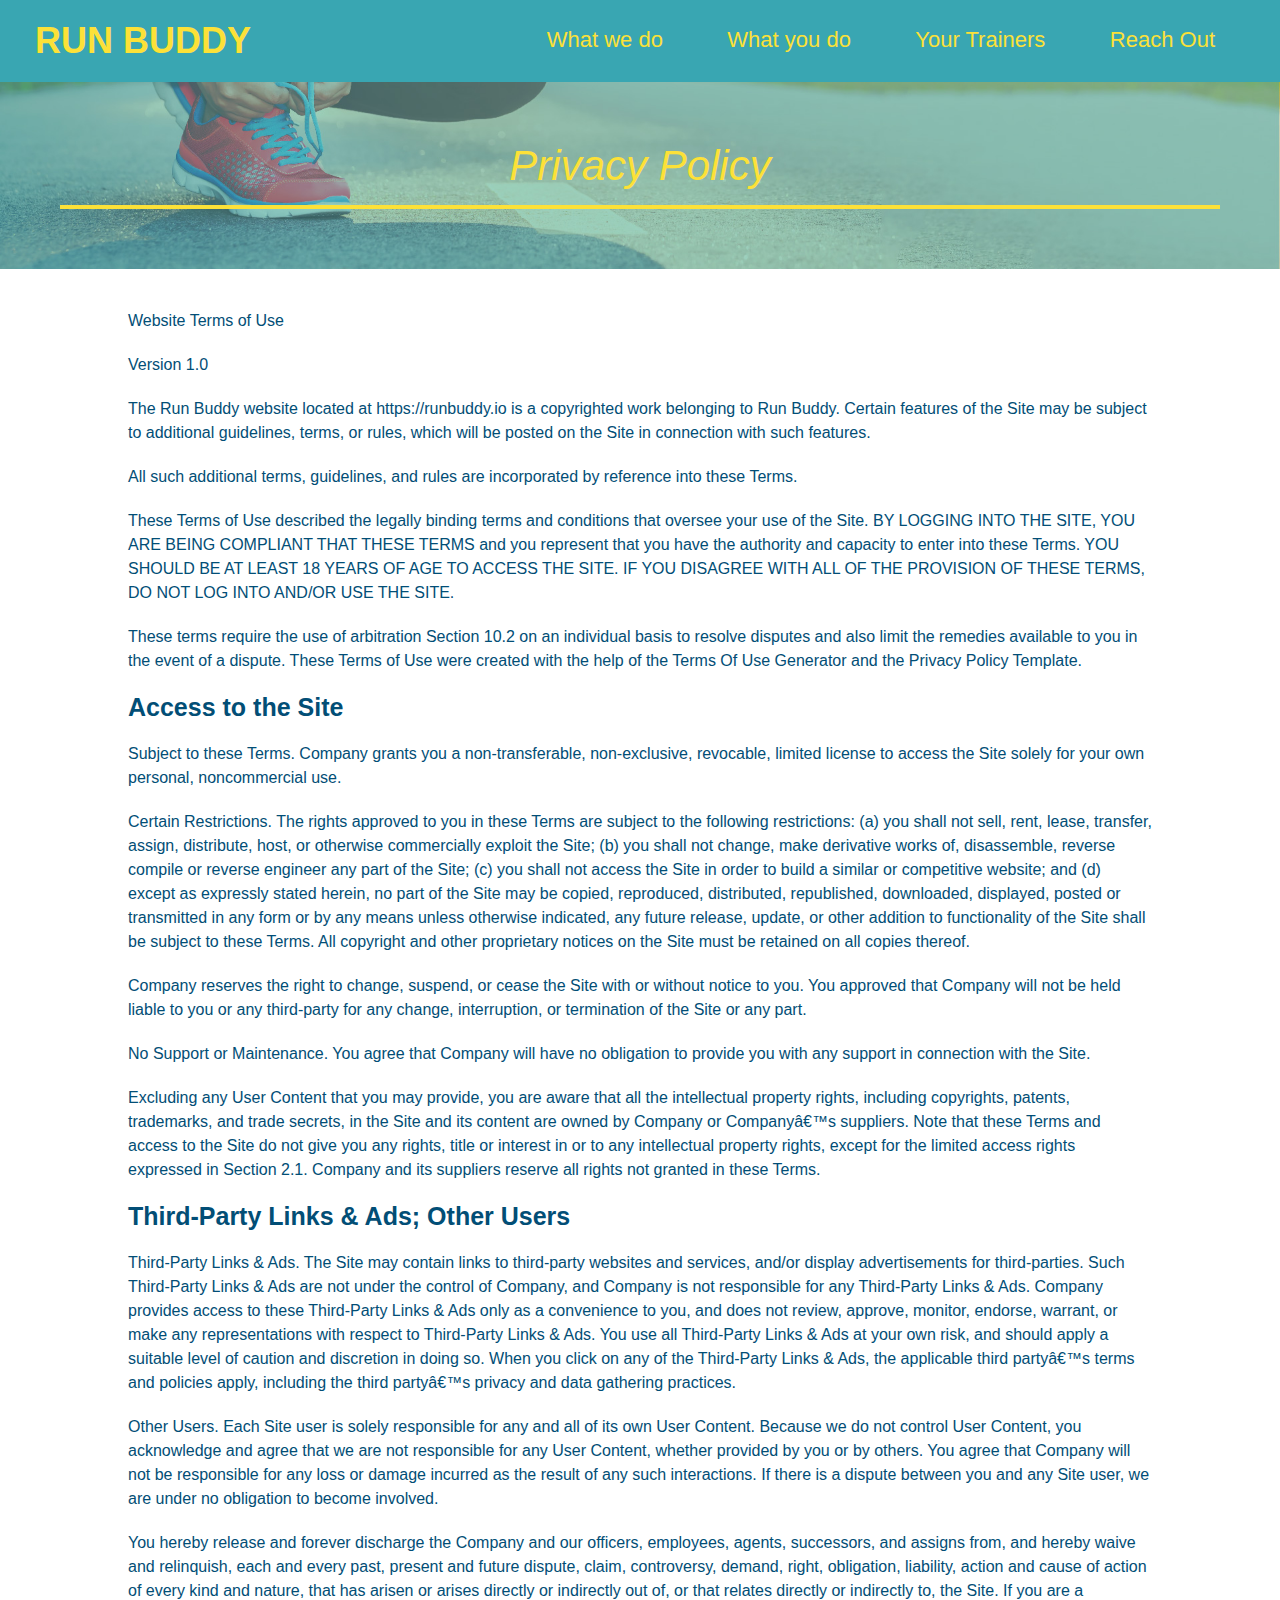
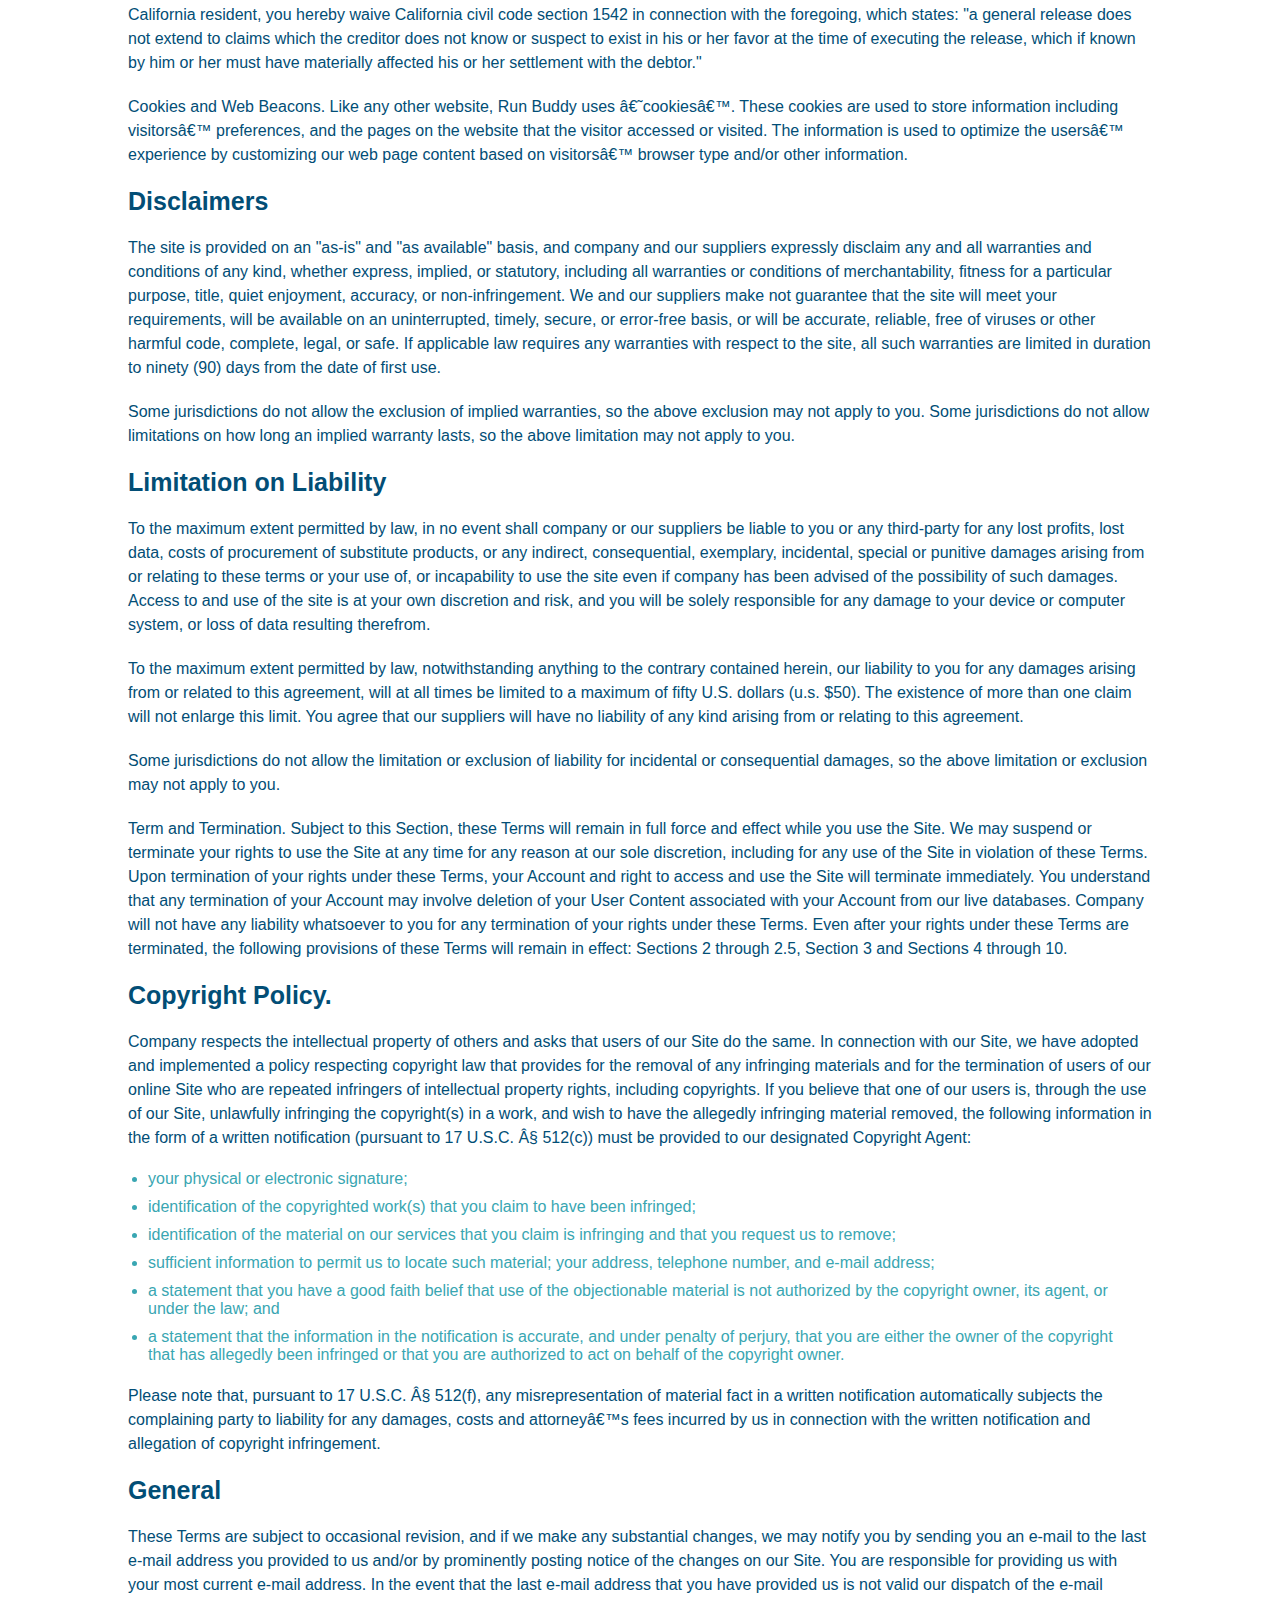
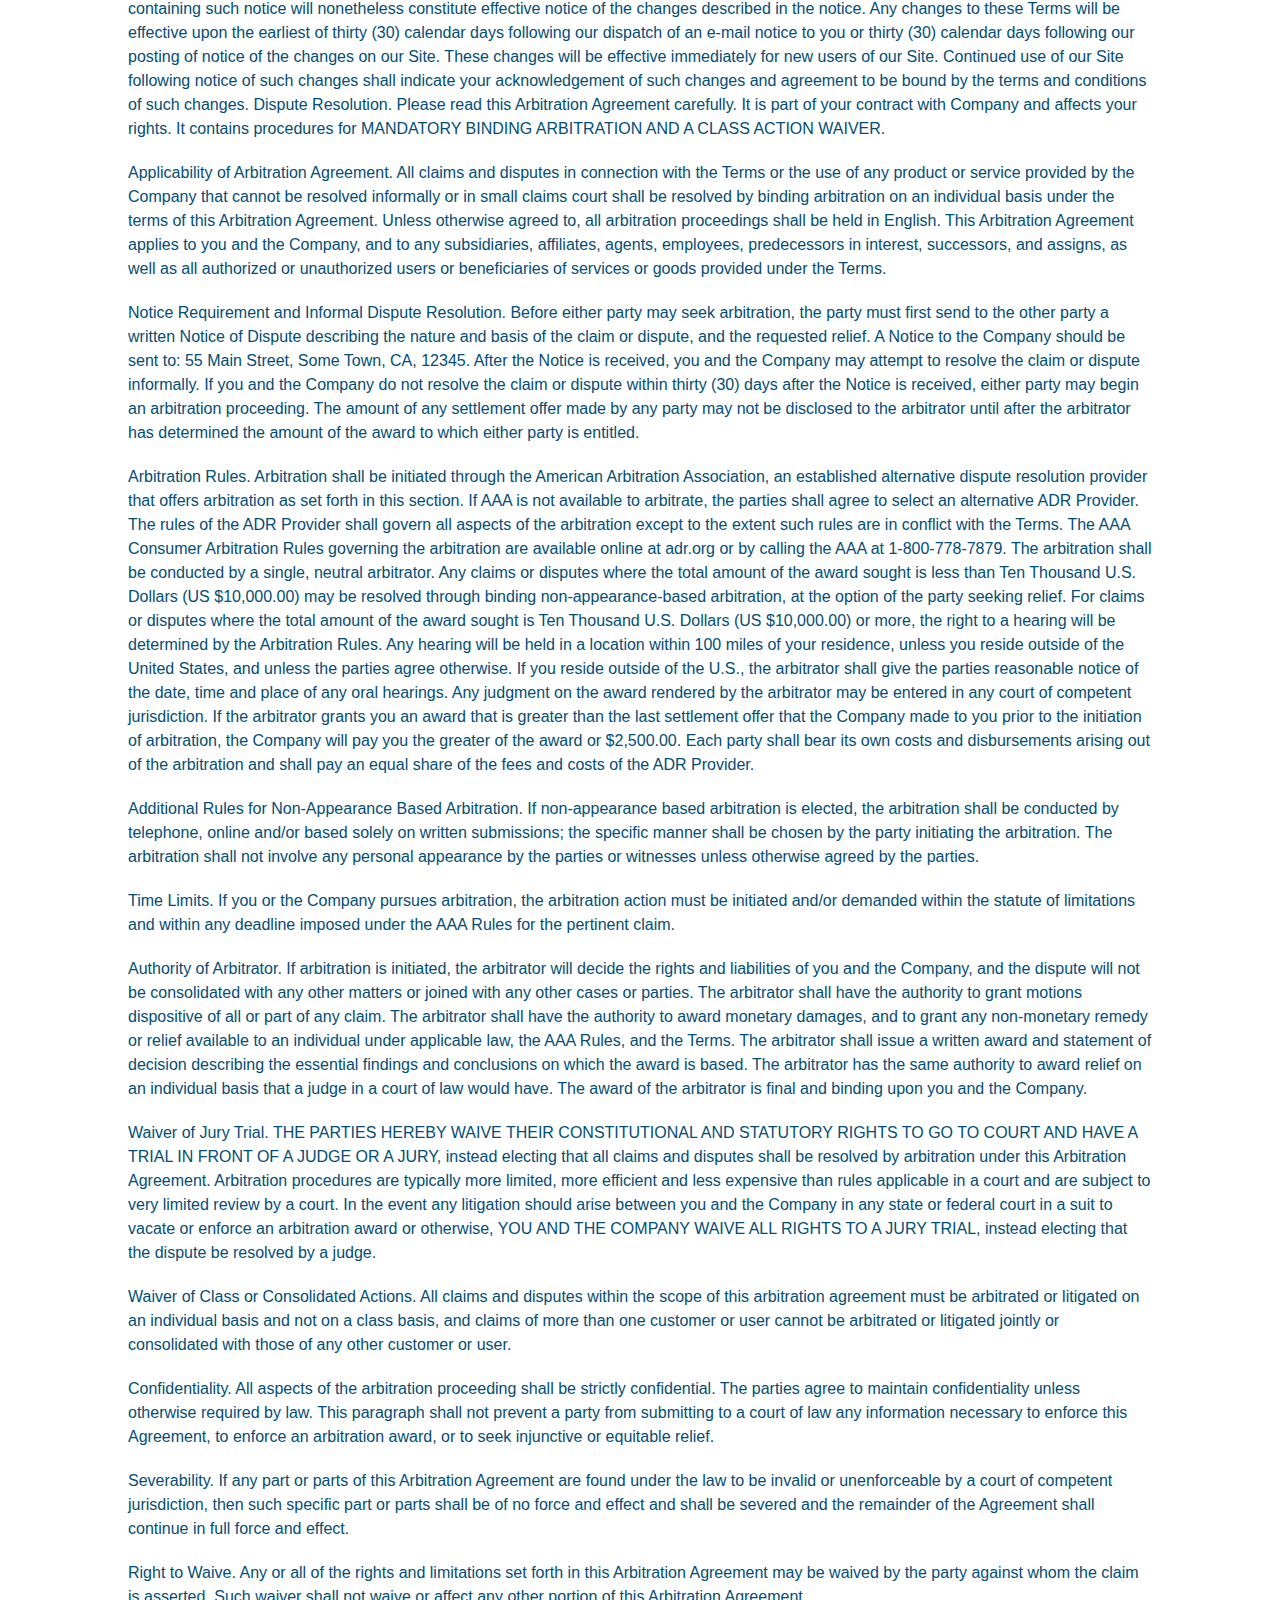
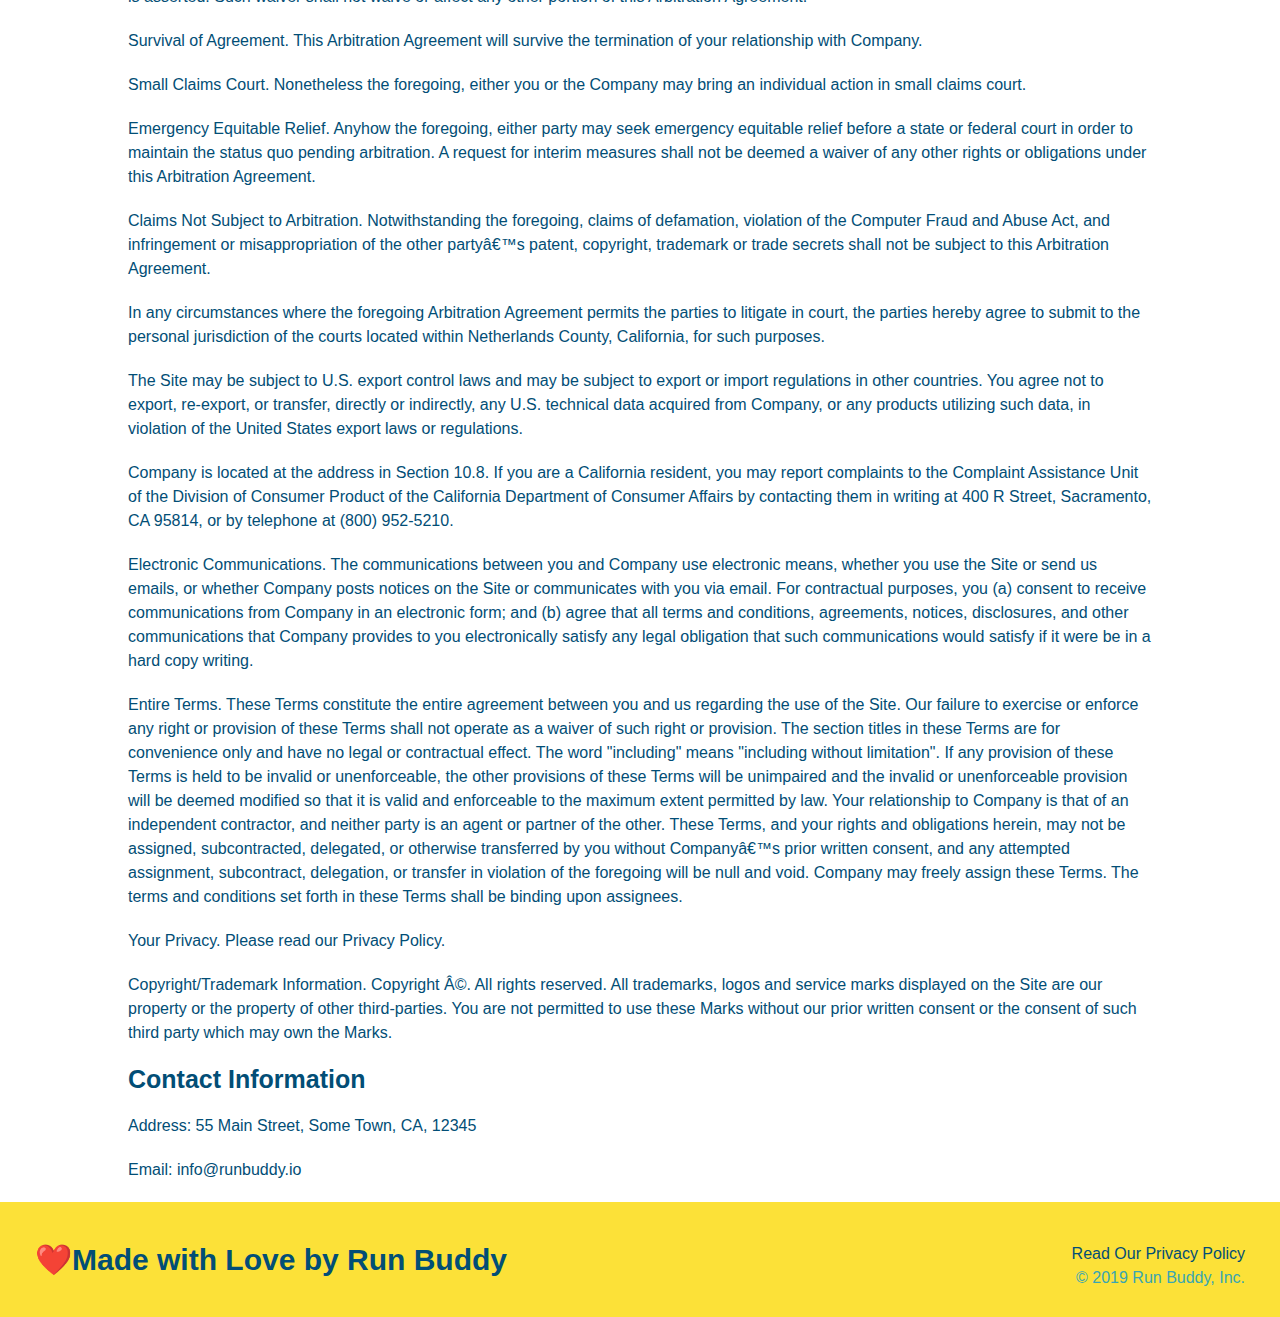
==== privacy-policy.html @ 8afc2231 "privacy policy" ====
<!DOCTYPE html>
    <html lang="en">
        <head>
            <meta charset="UTF-8">
            <title>Privacy Policy- Run Buddy</title>
            <link rel="stylesheet" href="./assets/css/style.css">
            <link rel="stylesheet" href="./assets/css/secondary-styles.css">
        </head>
        <body>
            <header>
                <h1>
                    <a href="/">RUN BUDDY</a>
               </h1>
                   <nav>
                       <!--Unordered List Elements-->
                       <ul>
                           <!--List item elements-->
                           <li>
                               <a href="index.html#what-we-do">What we do</a>
                           </li>
           
                           <li>
                               <a href="index.html#what-you-do">What you do</a>
                           </li>
           
                           <li>
                               <a href="index.html#your-trainers">Your Trainers</a>
                           </li>
           
                           <li>
                               <a href="index.html#reach-out">Reach Out</a>
                           </li>
                       </ul>
                   </nav>
                </header>
            
            
    <section class="hero">
        <h2 class="page-title">
             Privacy Policy
        </h2>

    </section>
    <article class="secondary-content">
        <p>
            Website Terms of Use
          </p>
    
          <p>
            Version 1.0
          </p>
    
          <p>
            The Run Buddy website located at https://runbuddy.io is a copyrighted work belonging to Run Buddy. Certain
            features of the Site may be subject to additional guidelines, terms, or rules, which will be posted on the Site
            in connection with such features.
          </p>
    
          <p>
            All such additional terms, guidelines, and rules are incorporated by reference into these Terms.
          </p>
    
          <p>
            These Terms of Use described the legally binding terms and conditions that oversee your use of the Site. BY
            LOGGING INTO THE SITE, YOU ARE BEING COMPLIANT THAT THESE TERMS and you represent that you have the authority
            and capacity to enter into these Terms. YOU SHOULD BE AT LEAST 18 YEARS OF AGE TO ACCESS THE SITE. IF YOU
            DISAGREE WITH ALL OF THE PROVISION OF THESE TERMS, DO NOT LOG INTO AND/OR USE THE SITE.
          </p>
    
          <p>
            These terms require the use of arbitration Section 10.2 on an individual basis to resolve disputes and also
            limit the remedies available to you in the event of a dispute. These Terms of Use were created with the help of
            the Terms Of Use Generator and the Privacy Policy Template.
          </p>
    
          <h3>
            Access to the Site
          </h3>
    
          <p>
            Subject to these Terms. Company grants you a non-transferable, non-exclusive, revocable, limited license to
            access the Site solely for your own personal, noncommercial use.
          </p>
    
          <p>
            Certain Restrictions. The rights approved to you in these Terms are subject to the following restrictions: (a)
            you shall not sell, rent, lease, transfer, assign, distribute, host, or otherwise commercially exploit the Site;
            (b) you shall not change, make derivative works of, disassemble, reverse compile or reverse engineer any part of
            the Site; (c) you shall not access the Site in order to build a similar or competitive website; and (d) except
            as expressly stated herein, no part of the Site may be copied, reproduced, distributed, republished, downloaded,
            displayed, posted or transmitted in any form or by any means unless otherwise indicated, any future release,
            update, or other addition to functionality of the Site shall be subject to these Terms. All copyright and other
            proprietary notices on the Site must be retained on all copies thereof.
          </p>
    
          <p>
            Company reserves the right to change, suspend, or cease the Site with or without notice to you. You approved
            that Company will not be held liable to you or any third-party for any change, interruption, or termination of
            the Site or any part.
          </p>
    
          <p>
            No Support or Maintenance. You agree that Company will have no obligation to provide you with any support in
            connection with the Site.
          </p>
    
          <p>
            Excluding any User Content that you may provide, you are aware that all the intellectual property rights,
            including copyrights, patents, trademarks, and trade secrets, in the Site and its content are owned by Company
            or Companyâ€™s suppliers. Note that these Terms and access to the Site do not give you any rights, title or
            interest in or to any intellectual property rights, except for the limited access rights expressed in Section
            2.1. Company and its suppliers reserve all rights not granted in these Terms.
          </p>
    
          <h3>
            Third-Party Links & Ads; Other Users
          </h3>
    
          <p>
            Third-Party Links & Ads. The Site may contain links to third-party websites and services, and/or display
            advertisements for third-parties. Such Third-Party Links & Ads are not under the control of Company, and Company
            is not responsible for any Third-Party Links & Ads. Company provides access to these Third-Party Links & Ads
            only as a convenience to you, and does not review, approve, monitor, endorse, warrant, or make any
            representations with respect to Third-Party Links & Ads. You use all Third-Party Links & Ads at your own risk,
            and should apply a suitable level of caution and discretion in doing so. When you click on any of the
            Third-Party Links & Ads, the applicable third partyâ€™s terms and policies apply, including the third partyâ€™s
            privacy and data gathering practices.
          </p>
    
          <p>
            Other Users. Each Site user is solely responsible for any and all of its own User Content. Because we do not
            control User Content, you acknowledge and agree that we are not responsible for any User Content, whether
            provided by you or by others. You agree that Company will not be responsible for any loss or damage incurred as
            the result of any such interactions. If there is a dispute between you and any Site user, we are under no
            obligation to become involved.
          </p>
    
          <p>
            You hereby release and forever discharge the Company and our officers, employees, agents, successors, and
            assigns from, and hereby waive and relinquish, each and every past, present and future dispute, claim,
            controversy, demand, right, obligation, liability, action and cause of action of every kind and nature, that has
            arisen or arises directly or indirectly out of, or that relates directly or indirectly to, the Site. If you are
            a California resident, you hereby waive California civil code section 1542 in connection with the foregoing,
            which states: "a general release does not extend to claims which the creditor does not know or suspect to exist
            in his or her favor at the time of executing the release, which if known by him or her must have materially
            affected his or her settlement with the debtor."
          </p>
    
          <p>
            Cookies and Web Beacons. Like any other website, Run Buddy uses â€˜cookiesâ€™. These cookies are used to store
            information including visitorsâ€™ preferences, and the pages on the website that the visitor accessed or visited.
            The information is used to optimize the usersâ€™ experience by customizing our web page content based on visitorsâ€™
            browser type and/or other information.
          </p>
    
          <h3>
            Disclaimers
          </h3>
    
          <p>
            The site is provided on an "as-is" and "as available" basis, and company and our suppliers expressly disclaim
            any and all warranties and conditions of any kind, whether express, implied, or statutory, including all
            warranties or conditions of merchantability, fitness for a particular purpose, title, quiet enjoyment, accuracy,
            or non-infringement. We and our suppliers make not guarantee that the site will meet your requirements, will be
            available on an uninterrupted, timely, secure, or error-free basis, or will be accurate, reliable, free of
            viruses or other harmful code, complete, legal, or safe. If applicable law requires any warranties with respect
            to the site, all such warranties are limited in duration to ninety (90) days from the date of first use.
          </p>
    
          <p>
            Some jurisdictions do not allow the exclusion of implied warranties, so the above exclusion may not apply to
            you. Some jurisdictions do not allow limitations on how long an implied warranty lasts, so the above limitation
            may not apply to you.
          </p>
    
          <h3>
            Limitation on Liability
          </h3>
    
          <p>
            To the maximum extent permitted by law, in no event shall company or our suppliers be liable to you or any
            third-party for any lost profits, lost data, costs of procurement of substitute products, or any indirect,
            consequential, exemplary, incidental, special or punitive damages arising from or relating to these terms or
            your use of, or incapability to use the site even if company has been advised of the possibility of such
            damages. Access to and use of the site is at your own discretion and risk, and you will be solely responsible
            for any damage to your device or computer system, or loss of data resulting therefrom.
          </p>
    
          <p>
            To the maximum extent permitted by law, notwithstanding anything to the contrary contained herein, our liability
            to you for any damages arising from or related to this agreement, will at all times be limited to a maximum of
            fifty U.S. dollars (u.s. $50). The existence of more than one claim will not enlarge this limit. You agree that
            our suppliers will have no liability of any kind arising from or relating to this agreement.
          </p>
    
          <p>
            Some jurisdictions do not allow the limitation or exclusion of liability for incidental or consequential
            damages, so the above limitation or exclusion may not apply to you.
          </p>
    
          <p>
            Term and Termination. Subject to this Section, these Terms will remain in full force and effect while you use
            the Site. We may suspend or terminate your rights to use the Site at any time for any reason at our sole
            discretion, including for any use of the Site in violation of these Terms. Upon termination of your rights under
            these Terms, your Account and right to access and use the Site will terminate immediately. You understand that
            any termination of your Account may involve deletion of your User Content associated with your Account from our
            live databases. Company will not have any liability whatsoever to you for any termination of your rights under
            these Terms. Even after your rights under these Terms are terminated, the following provisions of these Terms
            will remain in effect: Sections 2 through 2.5, Section 3 and Sections 4 through 10.
          </p>
    
          <h3>
            Copyright Policy.
          </h3>
    
          <p>
            Company respects the intellectual property of others and asks that users of our Site do the same. In connection
            with our Site, we have adopted and implemented a policy respecting copyright law that provides for the removal
            of any infringing materials and for the termination of users of our online Site who are repeated infringers of
            intellectual property rights, including copyrights. If you believe that one of our users is, through the use of
            our Site, unlawfully infringing the copyright(s) in a work, and wish to have the allegedly infringing material
            removed, the following information in the form of a written notification (pursuant to 17 U.S.C. Â§ 512(c)) must
            be provided to our designated Copyright Agent:
          </p>
    
          <ul>
            <li>
              your physical or electronic signature;
            </li>
            <li>
              identification of the copyrighted work(s) that you claim to have been infringed;
            </li>
            <li>
              identification of the material on our services that you claim is infringing and that you request us to remove;
            </li>
            <li>
              sufficient information to permit us to locate such material; your address, telephone number, and e-mail
              address;
            </li>
            <li>
              a statement that you have a good faith belief that use of the objectionable material is not authorized by the
              copyright owner, its agent, or under the law; and
            </li>
            <li>
              a statement that the information in the notification is accurate, and under penalty of perjury, that you are
              either the owner of the copyright that has allegedly been infringed or that you are authorized to act on
              behalf of the copyright owner.
            </li>
          </ul>
    
          <p>
            Please note that, pursuant to 17 U.S.C. Â§ 512(f), any misrepresentation of material fact in a written
            notification automatically subjects the complaining party to liability for any damages, costs and attorneyâ€™s
            fees incurred by us in connection with the written notification and allegation of copyright infringement.
          </p>
    
          <h3>
            General
          </h3>
    
          <p>
            These Terms are subject to occasional revision, and if we make any substantial changes, we may notify you by
            sending you an e-mail to the last e-mail address you provided to us and/or by prominently posting notice of the
            changes on our Site. You are responsible for providing us with your most current e-mail address. In the event
            that the last e-mail address that you have provided us is not valid our dispatch of the e-mail containing such
            notice will nonetheless constitute effective notice of the changes described in the notice. Any changes to these
            Terms will be effective upon the earliest of thirty (30) calendar days following our dispatch of an e-mail
            notice to you or thirty (30) calendar days following our posting of notice of the changes on our Site. These
            changes will be effective immediately for new users of our Site. Continued use of our Site following notice of
            such changes shall indicate your acknowledgement of such changes and agreement to be bound by the terms and
            conditions of such changes. Dispute Resolution. Please read this Arbitration Agreement carefully. It is part of
            your contract with Company and affects your rights. It contains procedures for MANDATORY BINDING ARBITRATION AND
            A CLASS ACTION WAIVER.
          </p>
    
          <p>
            Applicability of Arbitration Agreement. All claims and disputes in connection with the Terms or the use of any
            product or service provided by the Company that cannot be resolved informally or in small claims court shall be
            resolved by binding arbitration on an individual basis under the terms of this Arbitration Agreement. Unless
            otherwise agreed to, all arbitration proceedings shall be held in English. This Arbitration Agreement applies to
            you and the Company, and to any subsidiaries, affiliates, agents, employees, predecessors in interest,
            successors, and assigns, as well as all authorized or unauthorized users or beneficiaries of services or goods
            provided under the Terms.
          </p>
    
          <p>
            Notice Requirement and Informal Dispute Resolution. Before either party may seek arbitration, the party must
            first send to the other party a written Notice of Dispute describing the nature and basis of the claim or
            dispute, and the requested relief. A Notice to the Company should be sent to: 55 Main Street, Some Town, CA,
            12345. After the Notice is received, you and the Company may attempt to resolve the claim or dispute informally.
            If you and the Company do not resolve the claim or dispute within thirty (30) days after the Notice is received,
            either party may begin an arbitration proceeding. The amount of any settlement offer made by any party may not
            be disclosed to the arbitrator until after the arbitrator has determined the amount of the award to which either
            party is entitled.
          </p>
    
          <p>
            Arbitration Rules. Arbitration shall be initiated through the American Arbitration Association, an established
            alternative dispute resolution provider that offers arbitration as set forth in this section. If AAA is not
            available to arbitrate, the parties shall agree to select an alternative ADR Provider. The rules of the ADR
            Provider shall govern all aspects of the arbitration except to the extent such rules are in conflict with the
            Terms. The AAA Consumer Arbitration Rules governing the arbitration are available online at adr.org or by
            calling the AAA at 1-800-778-7879. The arbitration shall be conducted by a single, neutral arbitrator. Any
            claims or disputes where the total amount of the award sought is less than Ten Thousand U.S. Dollars (US
            $10,000.00) may be resolved through binding non-appearance-based arbitration, at the option of the party seeking
            relief. For claims or disputes where the total amount of the award sought is Ten Thousand U.S. Dollars (US
            $10,000.00) or more, the right to a hearing will be determined by the Arbitration Rules. Any hearing will be
            held in a location within 100 miles of your residence, unless you reside outside of the United States, and
            unless the parties agree otherwise. If you reside outside of the U.S., the arbitrator shall give the parties
            reasonable notice of the date, time and place of any oral hearings. Any judgment on the award rendered by the
            arbitrator may be entered in any court of competent jurisdiction. If the arbitrator grants you an award that is
            greater than the last settlement offer that the Company made to you prior to the initiation of arbitration, the
            Company will pay you the greater of the award or $2,500.00. Each party shall bear its own costs and
            disbursements arising out of the arbitration and shall pay an equal share of the fees and costs of the ADR
            Provider.
          </p>
    
          <p>
            Additional Rules for Non-Appearance Based Arbitration. If non-appearance based arbitration is elected, the
            arbitration shall be conducted by telephone, online and/or based solely on written submissions; the specific
            manner shall be chosen by the party initiating the arbitration. The arbitration shall not involve any personal
            appearance by the parties or witnesses unless otherwise agreed by the parties.
          </p>
    
          <p>
            Time Limits. If you or the Company pursues arbitration, the arbitration action must be initiated and/or demanded
            within the statute of limitations and within any deadline imposed under the AAA Rules for the pertinent claim.
          </p>
    
          <p>
            Authority of Arbitrator. If arbitration is initiated, the arbitrator will decide the rights and liabilities of
            you and the Company, and the dispute will not be consolidated with any other matters or joined with any other
            cases or parties. The arbitrator shall have the authority to grant motions dispositive of all or part of any
            claim. The arbitrator shall have the authority to award monetary damages, and to grant any non-monetary remedy
            or relief available to an individual under applicable law, the AAA Rules, and the Terms. The arbitrator shall
            issue a written award and statement of decision describing the essential findings and conclusions on which the
            award is based. The arbitrator has the same authority to award relief on an individual basis that a judge in a
            court of law would have. The award of the arbitrator is final and binding upon you and the Company.
          </p>
    
          <p>
            Waiver of Jury Trial. THE PARTIES HEREBY WAIVE THEIR CONSTITUTIONAL AND STATUTORY RIGHTS TO GO TO COURT AND HAVE
            A TRIAL IN FRONT OF A JUDGE OR A JURY, instead electing that all claims and disputes shall be resolved by
            arbitration under this Arbitration Agreement. Arbitration procedures are typically more limited, more efficient
            and less expensive than rules applicable in a court and are subject to very limited review by a court. In the
            event any litigation should arise between you and the Company in any state or federal court in a suit to vacate
            or enforce an arbitration award or otherwise, YOU AND THE COMPANY WAIVE ALL RIGHTS TO A JURY TRIAL, instead
            electing that the dispute be resolved by a judge.
          </p>
    
          <p>
            Waiver of Class or Consolidated Actions. All claims and disputes within the scope of this arbitration agreement
            must be arbitrated or litigated on an individual basis and not on a class basis, and claims of more than one
            customer or user cannot be arbitrated or litigated jointly or consolidated with those of any other customer or
            user.
          </p>
    
          <p>
            Confidentiality. All aspects of the arbitration proceeding shall be strictly confidential. The parties agree to
            maintain confidentiality unless otherwise required by law. This paragraph shall not prevent a party from
            submitting to a court of law any information necessary to enforce this Agreement, to enforce an arbitration
            award, or to seek injunctive or equitable relief.
          </p>
    
          <p>
            Severability. If any part or parts of this Arbitration Agreement are found under the law to be invalid or
            unenforceable by a court of competent jurisdiction, then such specific part or parts shall be of no force and
            effect and shall be severed and the remainder of the Agreement shall continue in full force and effect.
          </p>
    
          <p>
            Right to Waive. Any or all of the rights and limitations set forth in this Arbitration Agreement may be waived
            by the party against whom the claim is asserted. Such waiver shall not waive or affect any other portion of this
            Arbitration Agreement.
          </p>
    
          <p>
            Survival of Agreement. This Arbitration Agreement will survive the termination of your relationship with
            Company.
          </p>
    
          <p>
            Small Claims Court. Nonetheless the foregoing, either you or the Company may bring an individual action in small
            claims court.
          </p>
    
          <p>
            Emergency Equitable Relief. Anyhow the foregoing, either party may seek emergency equitable relief before a
            state or federal court in order to maintain the status quo pending arbitration. A request for interim measures
            shall not be deemed a waiver of any other rights or obligations under this Arbitration Agreement.
          </p>
    
          <p>
            Claims Not Subject to Arbitration. Notwithstanding the foregoing, claims of defamation, violation of the
            Computer Fraud and Abuse Act, and infringement or misappropriation of the other partyâ€™s patent, copyright,
            trademark or trade secrets shall not be subject to this Arbitration Agreement.
          </p>
    
          <p>
            In any circumstances where the foregoing Arbitration Agreement permits the parties to litigate in court, the
            parties hereby agree to submit to the personal jurisdiction of the courts located within Netherlands County,
            California, for such purposes.
          </p>
    
          <p>
            The Site may be subject to U.S. export control laws and may be subject to export or import regulations in other
            countries. You agree not to export, re-export, or transfer, directly or indirectly, any U.S. technical data
            acquired from Company, or any products utilizing such data, in violation of the United States export laws or
            regulations.
          </p>
    
          <p>
            Company is located at the address in Section 10.8. If you are a California resident, you may report complaints
            to the Complaint Assistance Unit of the Division of Consumer Product of the California Department of Consumer
            Affairs by contacting them in writing at 400 R Street, Sacramento, CA 95814, or by telephone at (800) 952-5210.
          </p>
    
          <p>
            Electronic Communications. The communications between you and Company use electronic means, whether you use the
            Site or send us emails, or whether Company posts notices on the Site or communicates with you via email. For
            contractual purposes, you (a) consent to receive communications from Company in an electronic form; and (b)
            agree that all terms and conditions, agreements, notices, disclosures, and other communications that Company
            provides to you electronically satisfy any legal obligation that such communications would satisfy if it were be
            in a hard copy writing.
          </p>
    
          <p>
            Entire Terms. These Terms constitute the entire agreement between you and us regarding the use of the Site. Our
            failure to exercise or enforce any right or provision of these Terms shall not operate as a waiver of such right
            or provision. The section titles in these Terms are for convenience only and have no legal or contractual
            effect. The word "including" means "including without limitation". If any provision of these Terms is held to be
            invalid or unenforceable, the other provisions of these Terms will be unimpaired and the invalid or
            unenforceable provision will be deemed modified so that it is valid and enforceable to the maximum extent
            permitted by law. Your relationship to Company is that of an independent contractor, and neither party is an
            agent or partner of the other. These Terms, and your rights and obligations herein, may not be assigned,
            subcontracted, delegated, or otherwise transferred by you without Companyâ€™s prior written consent, and any
            attempted assignment, subcontract, delegation, or transfer in violation of the foregoing will be null and void.
            Company may freely assign these Terms. The terms and conditions set forth in these Terms shall be binding upon
            assignees.
          </p>
    
          <p>
            Your Privacy. Please read our Privacy Policy.
          </p>
    
          <p>
            Copyright/Trademark Information. Copyright Â©. All rights reserved. All trademarks, logos and service marks
            displayed on the Site are our property or the property of other third-parties. You are not permitted to use
            these Marks without our prior written consent or the consent of such third party which may own the Marks.
          </p>
    
          <h3>
            Contact Information
          </h3>
    
          <p>
            Address: 55 Main Street, Some Town, CA, 12345
          </p>
    
          <p>
            Email: info@runbuddy.io
          </p>

    </article>
    <footer>
         <h2> ❤️Made with Love by Run Buddy</h2>
        <div>
            <a>Read Our Privacy Policy</a><br />
             &copy; 2019 Run Buddy, Inc.
        </div>
    </footer>
        
</body>
</html>
---- assets/css/style.css ----
body {
    /*more on this crazy alpanumerical value in a minute! */
    font-family: helvetica, Arial, Sans-serif;
    color: #39a6b2;
}

*{
 margin: 0;
 padding: 0;
 box-sizing: border-box;
}

/*apply styles to the headers/footers*/
header {
    padding: 20px 35px;
    background-color: #39a6b2;
}

header h1 {
    font-weight: bold;
    font-size: 36px;
    color: #fce138;
    margin: 0;
    display: inline;
}

header a {
    text-decoration: none;
    color: #fce138;
}

header nav {
    float: right;
    margin: 7px 0;
}

header nav ul li{ 
    display: inline;
}

header nav ul li a {
    margin: 0 30px;
    font-weight: lighter;
    font-size: 22px;
}

footer{
    background: #fce138;
    width: 100%;
    padding: 40px 35px;
}

footer h2 {
    display: inline;
    color: #024e76;
    font-size: 30px;
    margin: 0;
}

footer div {
    float: right;
    line-height: 1.5;
    text-align: right;
}

footer a {
    color: #024e76
}
/*end of header/footer styling*/

/*apply styling to form*/

section {
    padding: 60px;
    }

.hero {
    background-image: url("../images/hero-bg.jpg");
    height: 600px;
    background-size: cover;
    background-position: center;
    position: relative;
}

.form {
    color:#024e76;
    background-color: #fce138;
    padding: 20px;
    width: 500px;
    border: solid 3px #024e76;
    position:absolute;
    bottom: 120px;
    right: 140px;
}

.form p {
 margin: 5px 0 15px 0;
}

.form h3 {
    font-size: 24px;
    margin: 0px;
}

.form-input {
    border: solid 1px #024e76;
    display: block;
    padding: 7px 15px;
    font-size: 16px;
    color: #024e76;
    width: 100%;
    margin-bottom: 15px;
}

.form label {
    margin: 0 5px;
}

.form button {
    color: #fce138;
    background-color: #024e76;
    border: none;
    padding: 10px 20px;
    font-size: 16px;
}
/*End for form formatting*/

/*intro formating*/

.intro {
    text-align: center;
}

.intro p {
    line-height: 1.7;
    color: #39a6b2;
    width: 80%;
    font-size: 20px;
    margin: 0 auto;
}

/*end of intro formating*/

/* Steps formating*/

.steps {
    text-align: center;
    background: #fce138;
}

.section-title {
    font-size: 55px;
    color: #024e76;
    margin-bottom: 35px;
    padding: 0 100px 20px 100px;
    display: inline-block;
    border-bottom: 3px solid;
}

.primary-border {
    border-color: #fce138;
}

.secondary-border {
    border-color: #39a6b2;
}

.steps div {
    margin-bottom: 80px;
}

.steps img {
    width: 15%;
    margin: 10px 0;
}

.steps h3 {
    color: #024e76;
    font-size: 46px;
    margin-top: 10px;
}

.steps p {
    color: #39a6b2;
    font-size: 23px;
}

.steps span {
    font-size: 38px;
}

/*trainer formating*/

.trainers {
    text-align: center;
}

.trainer {
    width: 900px;
    margin: 0 auto 30px auto;
    background: #024e76;
    color:#fce138;
    overflow: auto;
}

.trainer img {
    width: 35%;
    float: left;
}

.trainer-bio {
    padding: 35px;
    float: left;
    width: 65%;
}

.text-left {
    text-align: left;
}

.text-right {
    text-align: right;
}

.trainer-bio h3 {
    font-size: 32px;
    margin-bottom: 8px;
}

.trainer-bio h4 {
    font-weight: lighter;
    font-size: 26px;
    margin-bottom: 25px;
}

.trainer-bio p {
    font-size: 17px;
    line-height: 1.3;
}

/*Reach Out Formatting*/

.contact {
    text-align: center;
    background-color: #024e76;
}

.contact h2 {
    color: #fce138;
}

.contact-info iframe {
    width: 400px;
    height: 400px;
}

.contact-info div {
    width: 410px;
    display: inline-block;
    vertical-align: top;
    text-align: left;
    margin: 30px 0 0 60px;
    color: white;
}

.contact-info h3 {
    color: #fce138;
    font-size: 32px;
}

.contact-info p, .contact-info address {
    margin: 20px 0;
    line-height: 1.5;
    font-size: 20px;
    font-style: normal;
}

.contact-info a {
    color: #fce138;
}

/*Reach out formatting ends*/
---- assets/css/secondary-styles.css ----
.hero {
    background-position: bottom;
    height: auto;
    text-align: center;
    margin-bottom: 40px;
}

.page-title {
    color:#fce138;
    display: : inline-block;
    border-bottom: 4px solid;
    padding: 0 80px 15px 80px;
    font-weight: normal;
    font-size: 42px;
    font-style: italic;
}

.secondary-content {
    width: 80%;
    margin: auto;
    color: #024e76;
}

.secondary-content h3{
    font-size: 25px;
    margin: 20px 0 20px 0;
}

.secondary-content p {
    font-size: 16px;
    line-height: 1.5;
    margin: 20px 0 20px 0;
}

.secondary-content ul {
    margin: 15px 20px 15px 20px;
}

.secondary-content li {
    color: #39a6b2;
    margin: 10px 0 10px 0;
}
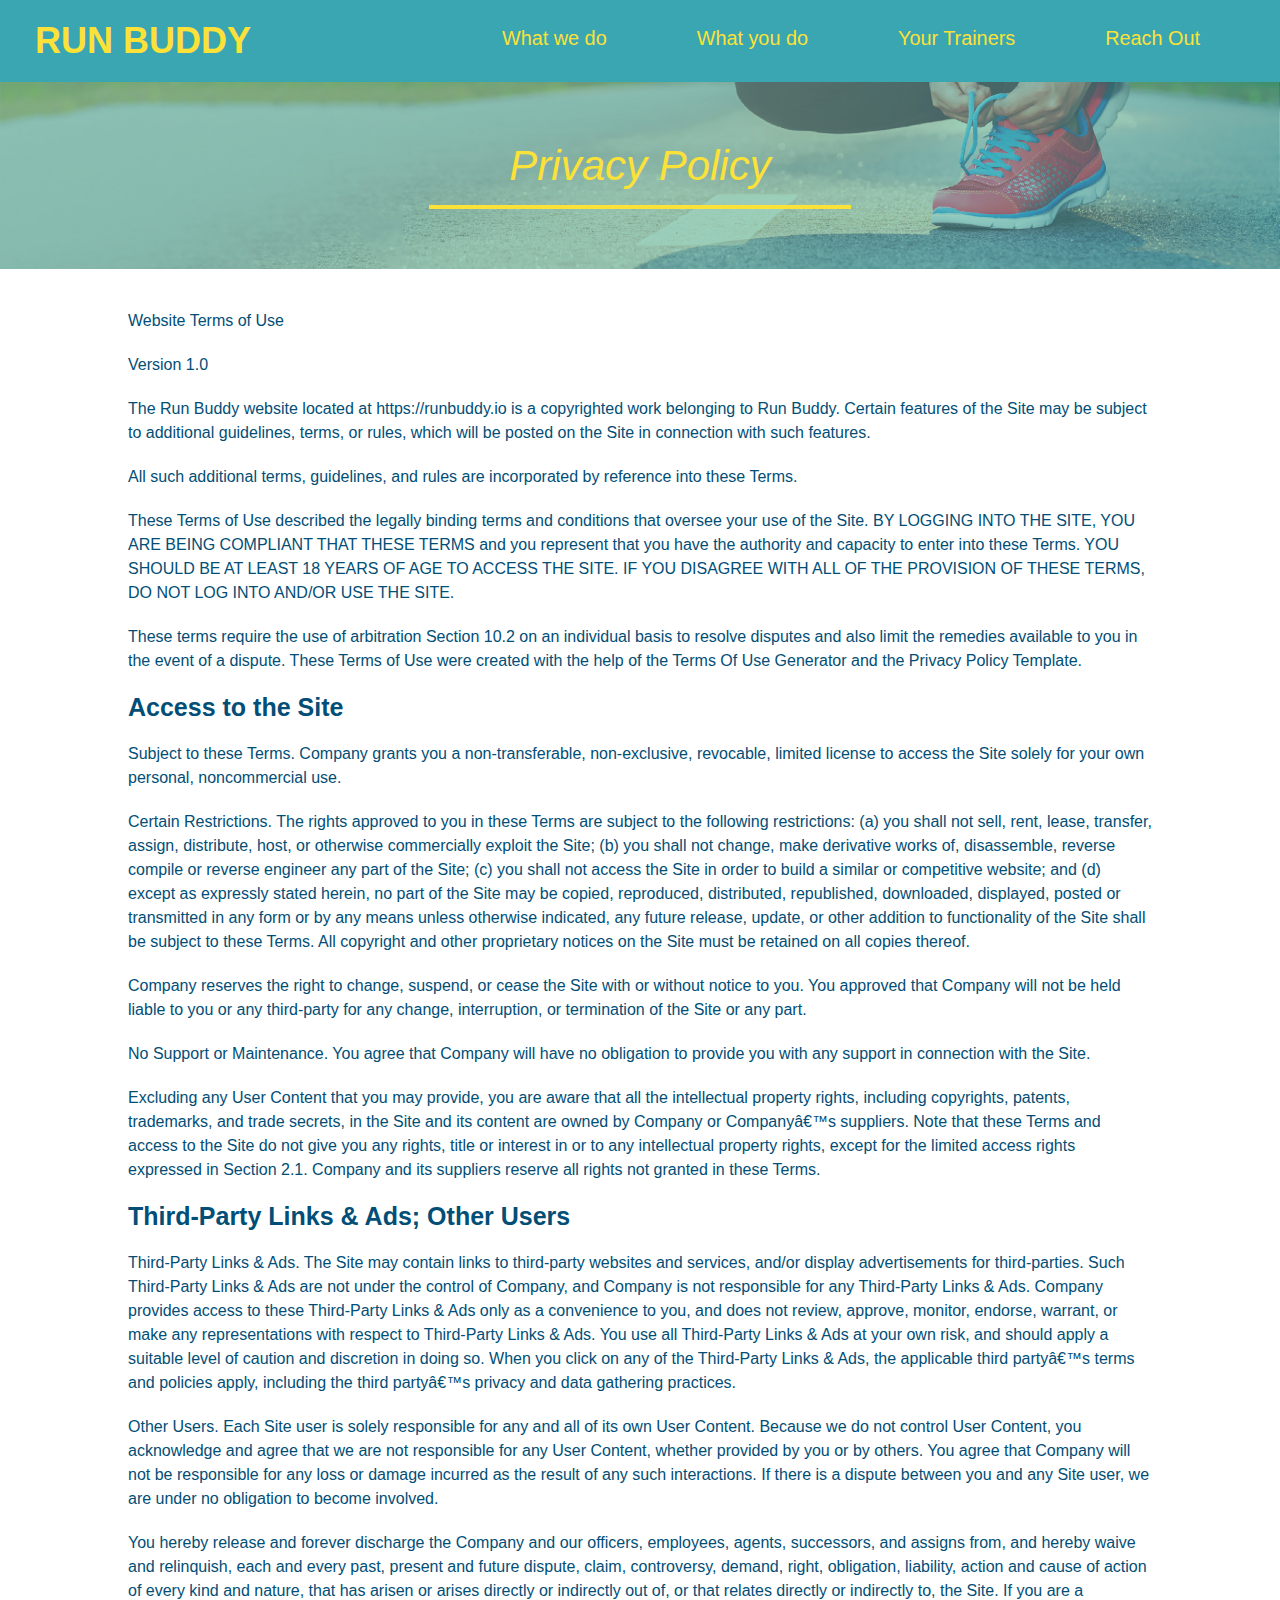
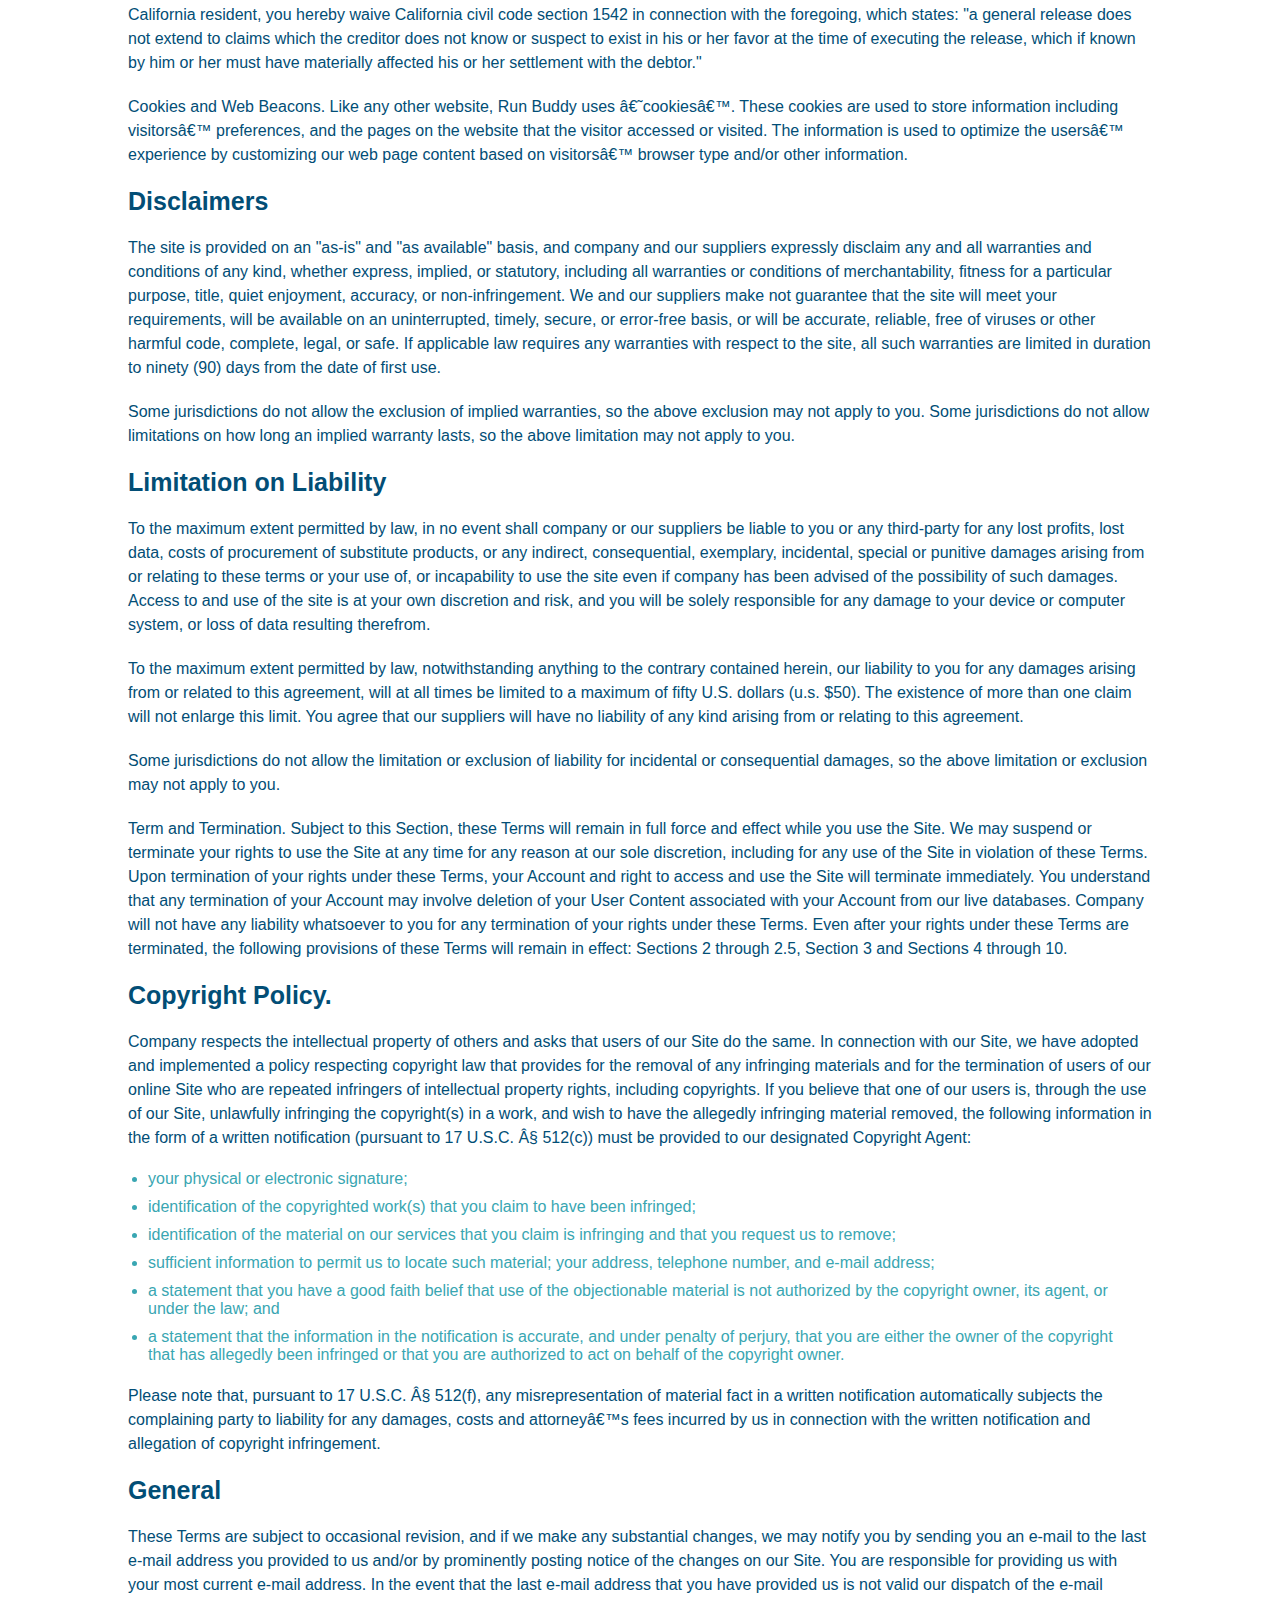
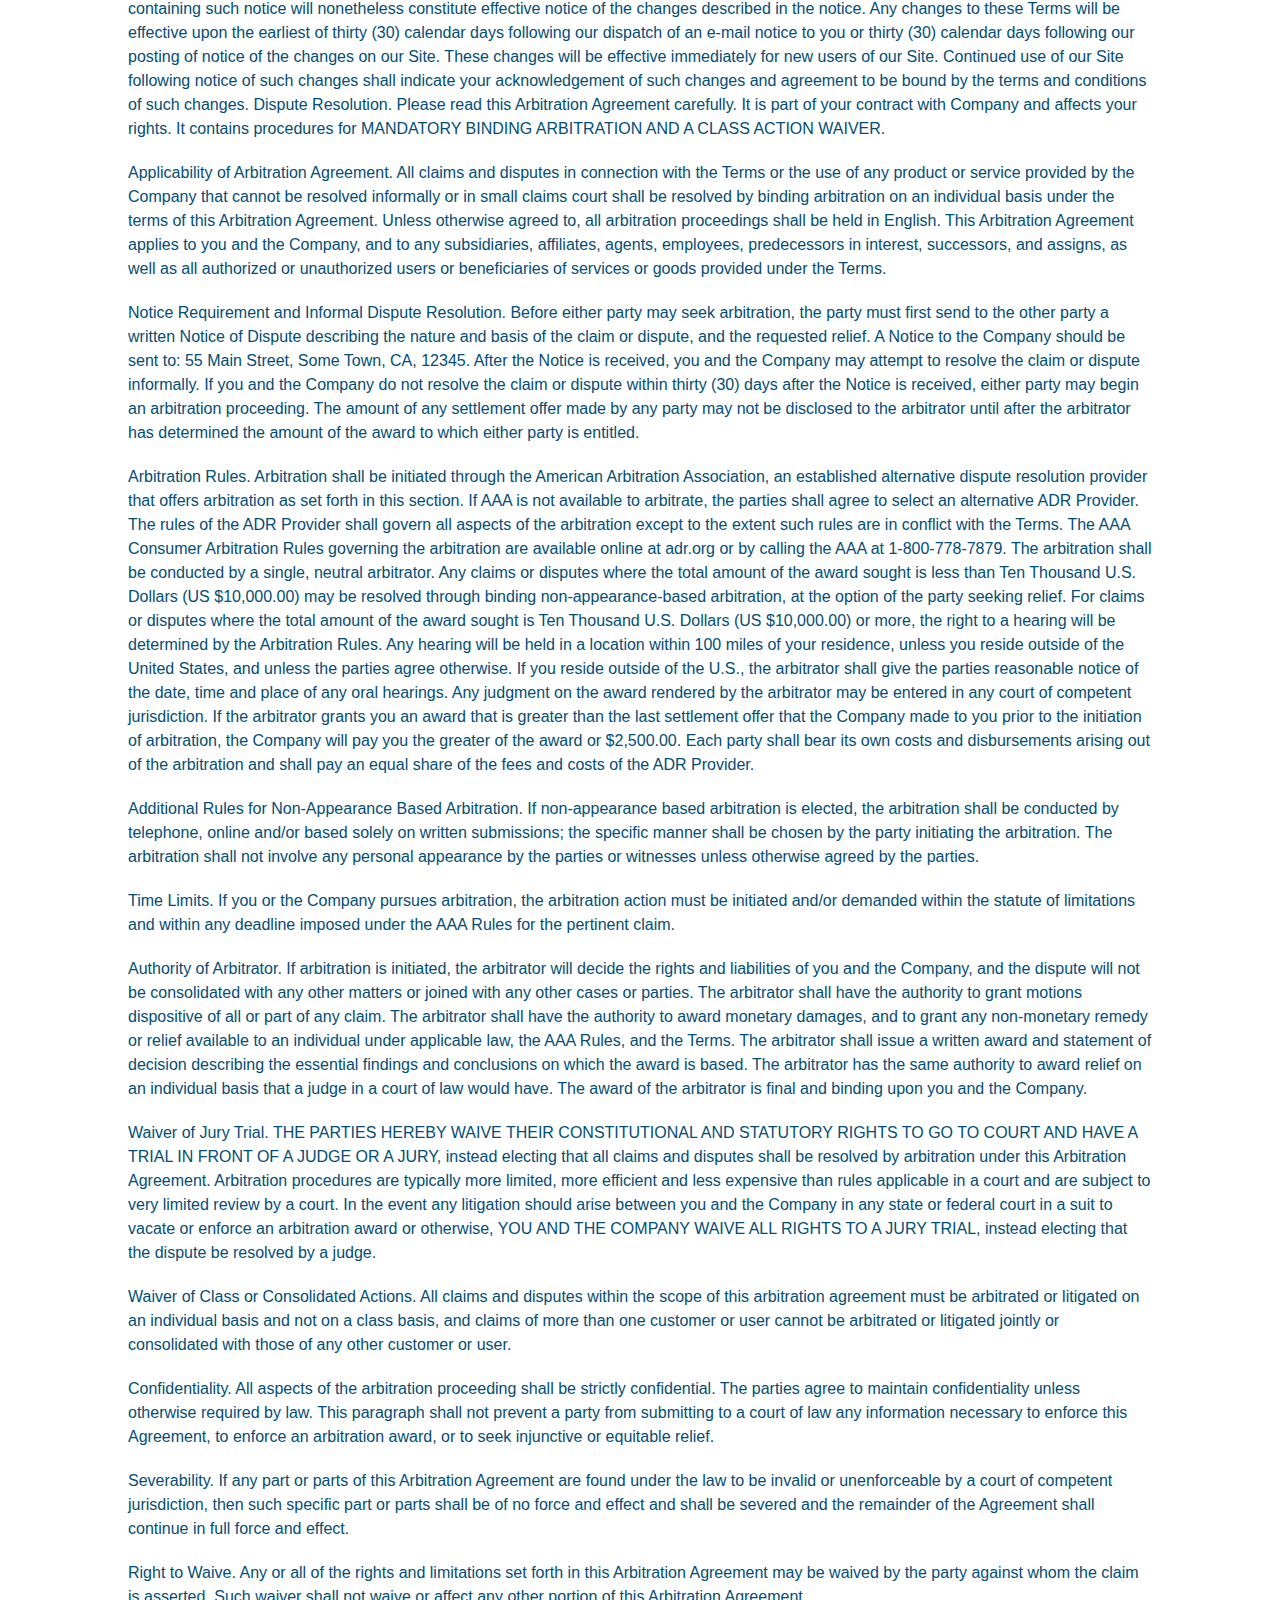
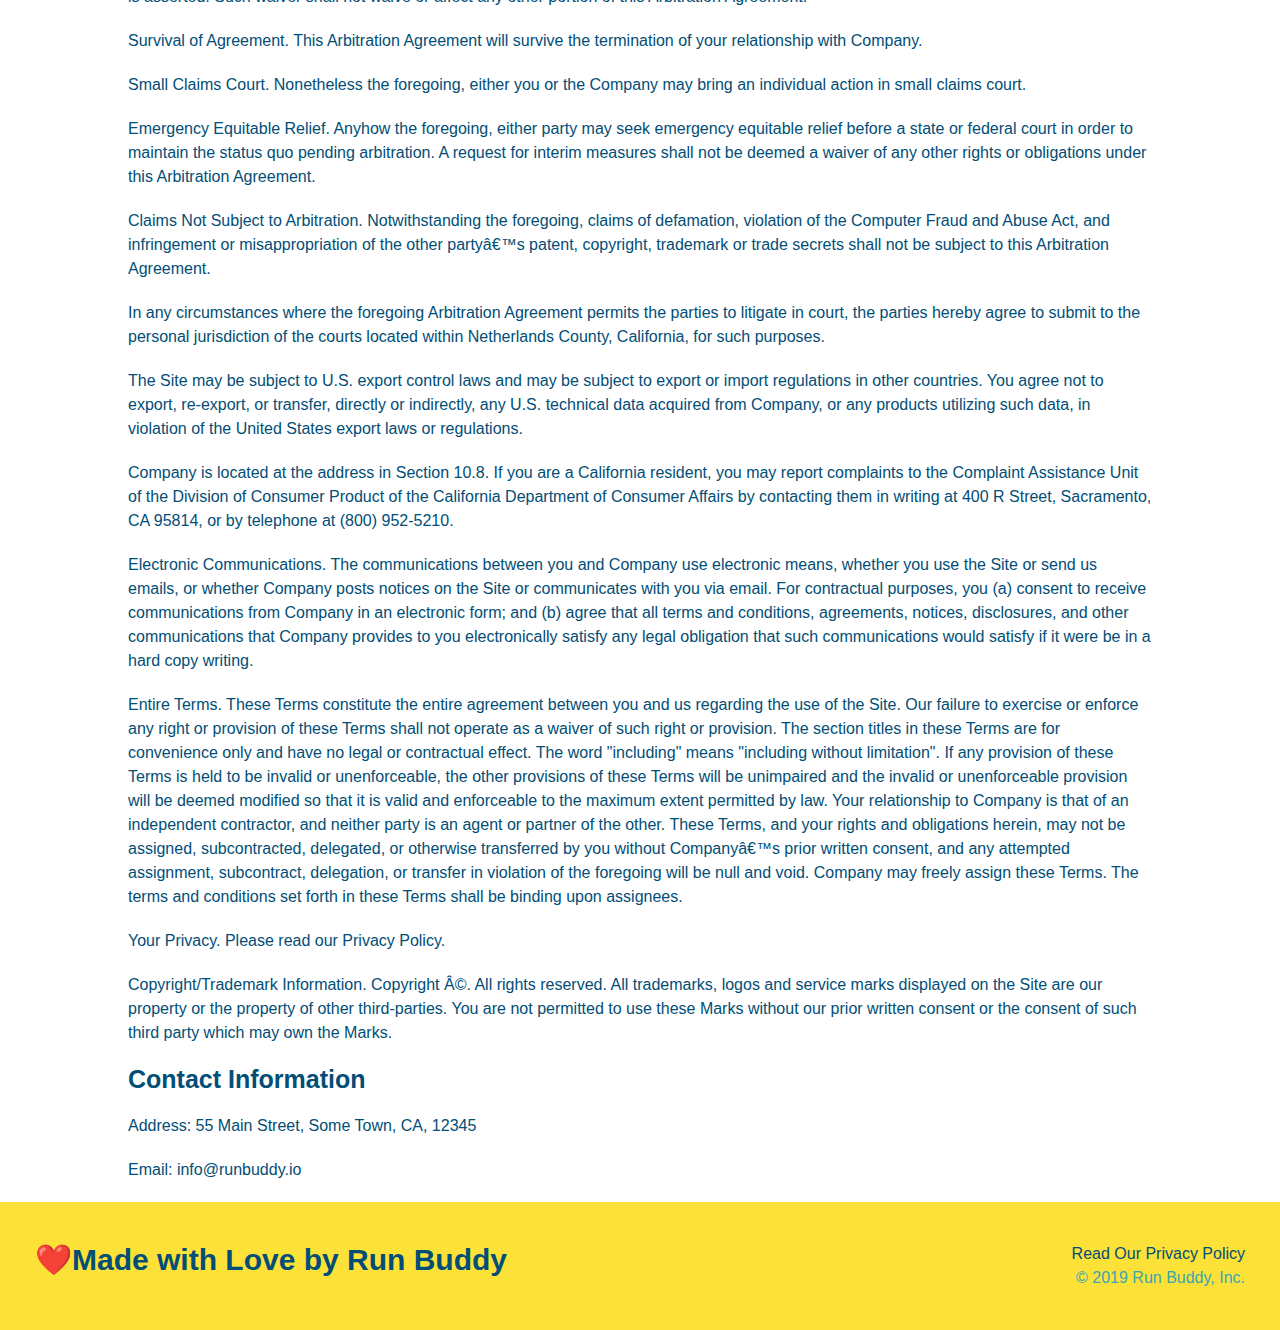
==== commit b7068722: "added mediaqueries for mobile device aplication" ====
--- a/privacy-policy.html
+++ b/privacy-policy.html
@@ -2,6 +2,7 @@
     <html lang="en">
         <head>
             <meta charset="UTF-8">
+            <meta name="viewport" content="width=device-width, initial-scale=1.0"/>
             <title>Privacy Policy- Run Buddy</title>
             <link rel="stylesheet" href="./assets/css/style.css">
             <link rel="stylesheet" href="./assets/css/secondary-styles.css">
--- a/assets/css/style.css
+++ b/assets/css/style.css
@@ -10,10 +10,17 @@
  box-sizing: border-box;
 }
 
+.flex-row {
+    display: flex;
+}
+
 /*apply styles to the headers/footers*/
 header {
     padding: 20px 35px;
     background-color: #39a6b2;
+    display: flex;
+    justify-content: space-between;
+    flex-wrap: wrap;
 }
 
 header h1 {
@@ -21,7 +28,6 @@
     font-size: 36px;
     color: #fce138;
     margin: 0;
-    display: inline;
 }
 
 header a {
@@ -30,35 +36,40 @@
 }
 
 header nav {
-    float: right;
     margin: 7px 0;
 }
 
-header nav ul li{ 
-    display: inline;
+header nav ul {
+    display: flex;
+    flex-wrap: wrap;
+    justify-content: space-between;
+    align-items: center;
+    list-style: none;
 }
 
 header nav ul li a {
+    padding: 10px 15px;
     margin: 0 30px;
     font-weight: lighter;
-    font-size: 22px;
+    font-size: 1.55vw;
 }
 
 footer{
     background: #fce138;
     width: 100%;
     padding: 40px 35px;
+    display: flex;
+    justify-content: space-between;
+    flex-wrap: wrap;
 }
 
 footer h2 {
-    display: inline;
     color: #024e76;
     font-size: 30px;
     margin: 0;
 }
 
 footer div {
-    float: right;
     line-height: 1.5;
     text-align: right;
 }
@@ -76,21 +87,36 @@
 
 .hero {
     background-image: url("../images/hero-bg.jpg");
-    height: 600px;
     background-size: cover;
     background-position: center;
-    position: relative;
+    display: flex;
+    justify-content: center;
+    flex-wrap: wrap;
+    align-items: flex-start;
+}
+
+.hero-intro {
+    width: 35%;
+    text-align: right;
+    margin: 3.5%;
+    color: #fff;
+    font-size: 18px;
+    line-height: 1.2;
+}
+
+.hero-intro h2 {
+    font-style: italic;
+    font-size: 55px;
+    color: #fce138;
 }
 
 .form {
     color:#024e76;
     background-color: #fce138;
     padding: 20px;
-    width: 500px;
     border: solid 3px #024e76;
-    position:absolute;
-    bottom: 120px;
-    right: 140px;
+    width: 40%;
+    margin: 3.5%;
 }
 
 .form p {
@@ -126,10 +152,6 @@
 /*End for form formatting*/
 
 /*intro formating*/
-
-.intro {
-    text-align: center;
-}
 
 .intro p {
     line-height: 1.7;
@@ -137,6 +159,7 @@
     width: 80%;
     font-size: 20px;
     margin: 0 auto;
+    text-align: center;
 }
 
 /*end of intro formating*/
@@ -144,17 +167,17 @@
 /* Steps formating*/
 
 .steps {
+    background: #fce138;
+}
+
+.section-title {
+    font-size: 48px;
+    color: #024e76;
+    border-bottom: 3px solid;
+    padding-bottom: 20px;
     text-align: center;
-    background: #fce138;
-}
-
-.section-title {
-    font-size: 55px;
-    color: #024e76;
-    margin-bottom: 35px;
-    padding: 0 100px 20px 100px;
-    display: inline-block;
-    border-bottom: 3px solid;
+    margin: 0 auto 35px auto;
+    width: 50%;
 }
 
 .primary-border {
@@ -165,19 +188,11 @@
     border-color: #39a6b2;
 }
 
-.steps div {
-    margin-bottom: 80px;
-}
-
-.steps img {
-    width: 15%;
-    margin: 10px 0;
-}
-
-.steps h3 {
+
+.step h3 {
     color: #024e76;
     font-size: 46px;
-    margin-top: 10px;
+    flex: 1 30%;
 }
 
 .steps p {
@@ -185,33 +200,70 @@
     font-size: 23px;
 }
 
-.steps span {
-    font-size: 38px;
-}
+.step-text h4 {
+    font-size: 26px;
+    line-height: 1.5;
+    color: #024e76;
+}
+
+.step {
+    margin: 50px auto;
+    padding-bottom: 50px;
+    width: 80%;
+    border-bottom: 1px solid #39a6b2;
+    display: flex;
+    flex-wrap: wrap;
+    align-items: center;
+    justify-content: space-between;
+}
+
+.step-info {
+    flex: 2 70%;
+    display: flex;
+    flex-wrap: wrap;
+    align-items: center;
+}
+
+.step-img {
+    flex: 1 12%;
+    margin-right: 20px;
+}
+
+.step-text {
+    flex: 12;
+}
+
+.step-img img {
+    max-width: 100%;
+}
+
+
 
 /*trainer formating*/
 
 .trainers {
-    text-align: center;
-}
+    width: 100%;
+    margin: 0 auto;
+    display: flex;
+    flex-wrap: wrap;
+    justify-content: space-around;
+}
+
 
 .trainer {
-    width: 900px;
-    margin: 0 auto 30px auto;
+    margin: 20px;
     background: #024e76;
     color:#fce138;
-    overflow: auto;
+    flex:1;
 }
 
 .trainer img {
-    width: 35%;
-    float: left;
+    width: 100%;
 }
 
 .trainer-bio {
-    padding: 35px;
-    float: left;
-    width: 65%;
+    padding: 25px;
+    line-height: 1.3;
 }
 
 .text-left {
@@ -223,25 +275,23 @@
 }
 
 .trainer-bio h3 {
-    font-size: 32px;
-    margin-bottom: 8px;
+    font-size: 28px;
 }
 
 .trainer-bio h4 {
     font-weight: lighter;
-    font-size: 26px;
-    margin-bottom: 25px;
+    font-size: 22px;
+    margin-bottom: 15px;
 }
 
 .trainer-bio p {
     font-size: 17px;
-    line-height: 1.3;
+    
 }
 
 /*Reach Out Formatting*/
 
 .contact {
-    text-align: center;
     background-color: #024e76;
 }
 
@@ -249,17 +299,22 @@
     color: #fce138;
 }
 
+.contact-info {
+    display: flex;
+    justify-content: space-between;
+    flex-wrap: wrap;
+}
+
+.contact-info > * {
+    flex: 1;
+    margin: 15px;
+}
+
 .contact-info iframe {
-    width: 400px;
     height: 400px;
 }
 
 .contact-info div {
-    width: 410px;
-    display: inline-block;
-    vertical-align: top;
-    text-align: left;
-    margin: 30px 0 0 60px;
     color: white;
 }
 
@@ -271,7 +326,7 @@
 .contact-info p, .contact-info address {
     margin: 20px 0;
     line-height: 1.5;
-    font-size: 20px;
+    font-size: 16px;
     font-style: normal;
 }
 
@@ -279,4 +334,132 @@
     color: #fce138;
 }
 
-/*Reach out formatting ends*/+.contact-form input, .contact-form textarea {
+    border: 1px solid #024e76;
+    display: block;
+    padding: 7px 15px;
+    font-size: 16px;
+    color: #024e76;
+    width: 100%;
+    margin-bottom: 15px;
+    margin-top: 5px;
+}
+
+.contact-form button {
+    width: 100%;
+    border: none;
+    background: #fce138;
+    color: #024e76;
+    text-align: center;
+    padding: 15px 0;
+    font-size: 16px;
+}
+/*Reach out formatting ends*/
+
+/* Media query for smaller desktop screens and smaller */
+
+@media screen and (max-width: 980px){
+    header {
+        padding-bottom: 0;
+        justify-content: center;
+    }
+
+    header h1 {
+        width: 100%;
+        text-align: center;
+    }
+
+    header nav ul {
+        margin-top: 20px;
+        width: 100%;
+        justify-content: center;
+    }
+
+    header nav ul li a {
+        font-size: 20px;
+    }
+
+    footer h2, footer div {
+        text-align: center;
+        width: 100%;
+    }
+
+    .hero-intro, .form {
+        width: 100%;
+    }
+
+    .hero-intro {
+        text-align: center;
+    }
+
+    .section-title {
+        width: 80%;
+    }
+
+    .trainer {
+        flex: 0 70%; 
+    }
+
+    .contact-info iframe {
+        flex: 1 100%;
+    }
+}
+
+@media screen and (max-width: 768px) {
+    section {
+        padding: 30px 15px;
+    }
+
+    .step h3 {
+        flex: 1 100%;
+        text-align: center;
+    }
+
+    .step-info {
+        flex: 2 100%;
+        text-align: center;
+        justify-content: center;
+    }
+
+    .step-img {
+        flex: 0 32%;
+        margin-right: 0;
+        margin-top: 15px;
+        margin-bottom: 15px;
+    }
+
+    .step-text {
+        flex: 100%;
+    }
+}
+
+@media screen and (max-width:575px) {
+    .form button {
+        width: 100%;
+    }
+
+    .section-title {
+        width: 95%;
+    }
+
+    .intro p {
+        width: 100%;
+    }
+
+    .trainer {
+        flex: 0 100%;
+    }
+
+    .contact-info {
+        text-align: center;
+    }
+
+    .contact-info > * {
+        flex: 0 100%;
+    }
+
+    .form {
+        order: 3;
+    }
+ 
+}